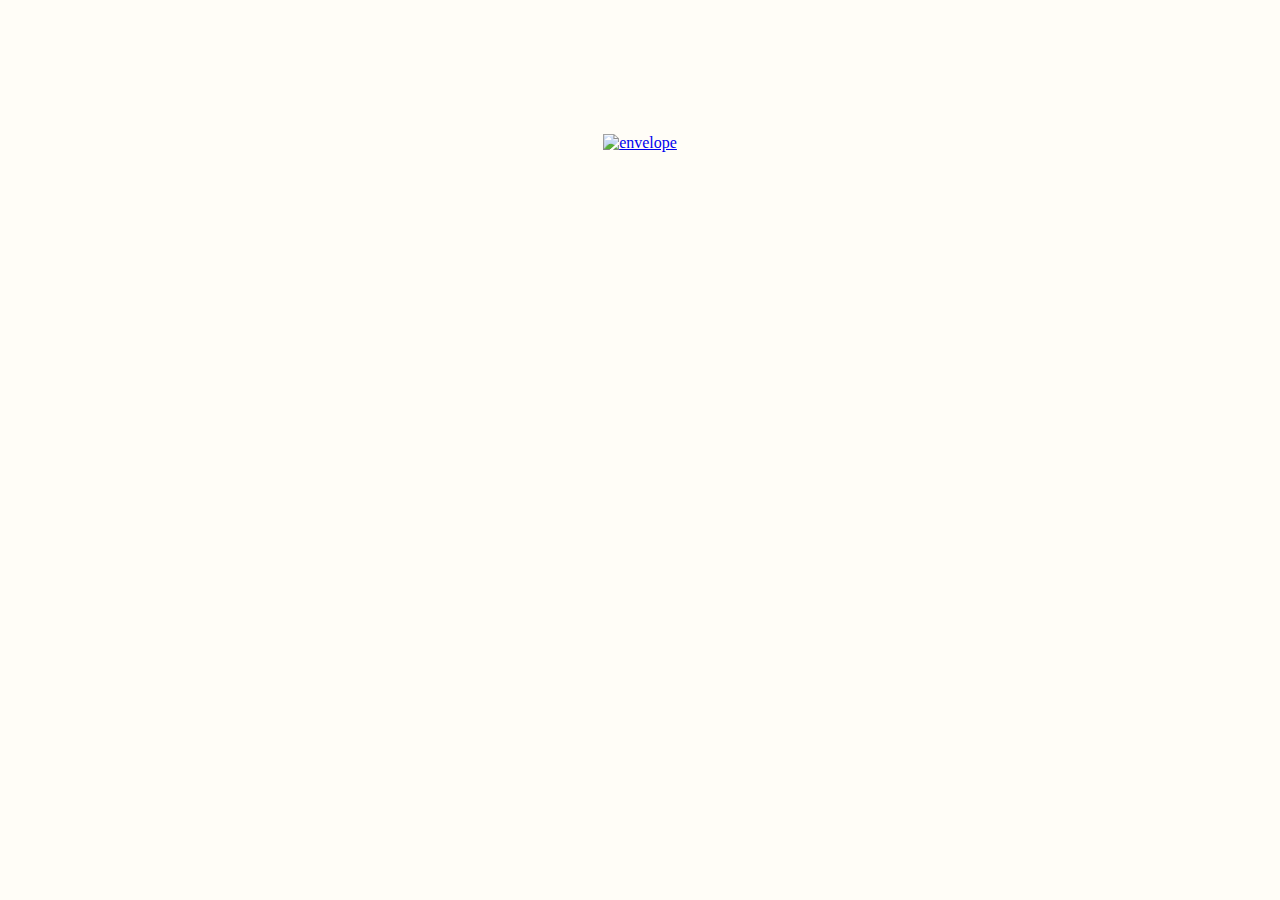
==== index.html @ 2ee61b39 "Add files via upload" ====
<!DOCTYPE html>
<html lang="en">
<head>
    <meta charset="UTF-8">
    <meta name="viewport" content="width=device-width, initial-scale=1.0">
    <title>card</title>
    <link rel="stylesheet" href="styles.css">
</head>
<body bgcolor="FFFDF7">
    <div class="enve">
    <a href="open.html">
        <img src="C:\Users\kutta\OneDrive\Desktop\folder\htmlcssjs\valentinescard\assets\Group 1.png" alt="envelope" class="envelopeimg">
    </div>
</a>
</body>
</html>
---- styles.css ----
.enve{
    display: flex;
    justify-content: center;
    align-items: center;
    padding-top: 10%;
}

.openen{
    display: flex;
    justify-content: center;
    align-items: center;
    padding-top: 2%;
}

.letteren{
    display: flex;
    justify-content: center;
    align-items: center;
    padding-top: 15%;
}

.no1en,.no2en,.no3en,.no4en,.no5en,.no6en,.no7en,.last{
    display: flex;
    justify-content: center;
    align-items: center;
    padding-top: 15%;
}

.lastnope{
    background-color: rgba(193, 124, 116, 0.5);
    color: rgba(0, 0, 0, 0.815);
    font-family:Annie Use Your Telescope;
    border: none;
    border-radius: 10px;
    font-size: 20px;
    text-shadow: 0.1px 0.1px 0.1px rgba(0, 0, 0, 0.508);
    filter: blur(0.4px);
}

.annie-use-your-telescope-regular {
    font-family: "Annie Use Your Telescope"; 
    font-weight: 400;
    font-style: normal;
  }

  
.button{
    cursor: pointer;
}
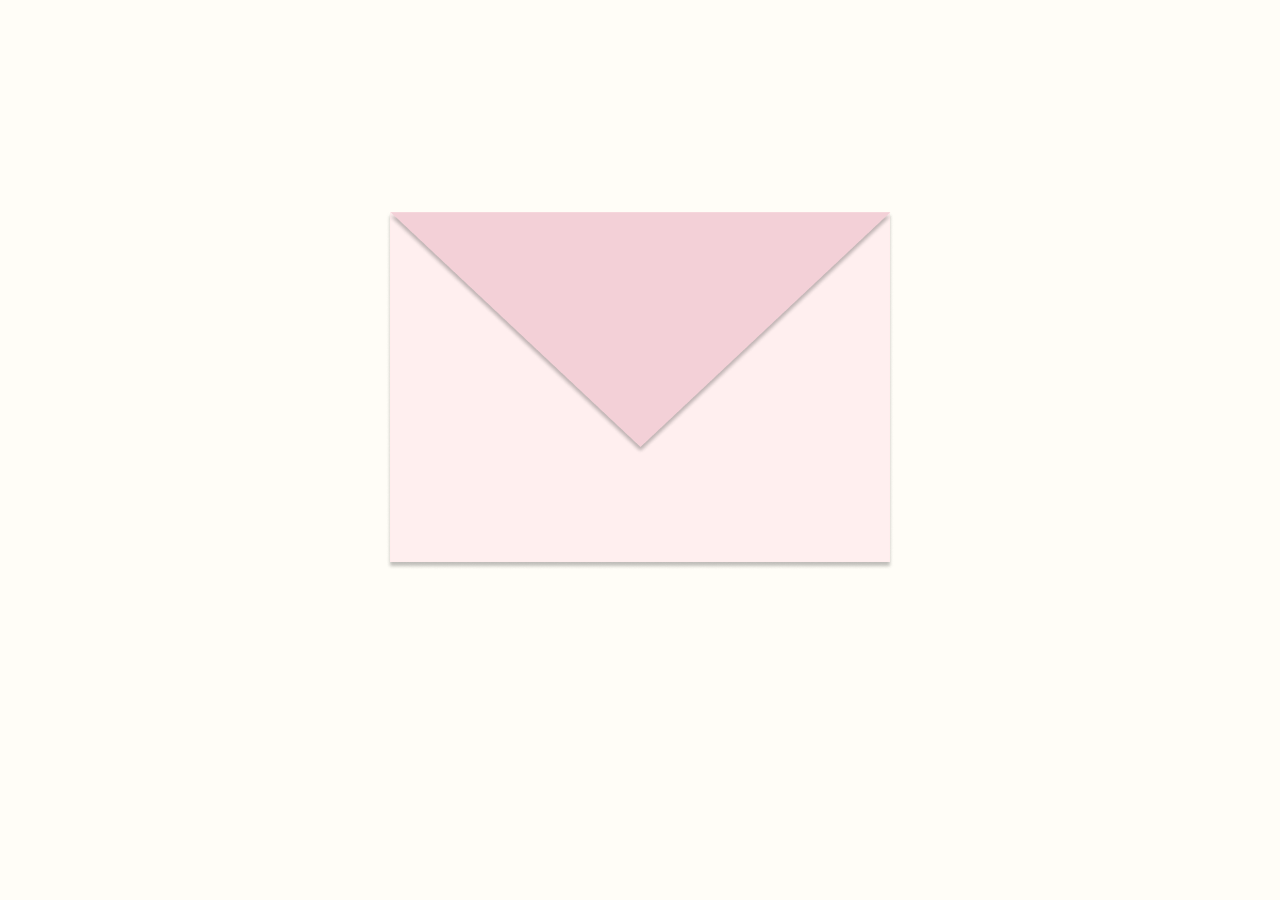
==== commit e63b6572: "Update index.html" ====
--- a/index.html
+++ b/index.html
@@ -9,8 +9,8 @@
 <body bgcolor="FFFDF7">
     <div class="enve">
     <a href="open.html">
-        <img src="C:\Users\kutta\OneDrive\Desktop\folder\htmlcssjs\valentinescard\assets\Group 1.png" alt="envelope" class="envelopeimg">
+        <img src="Group 1.png" class="envelopeimg">
     </div>
 </a>
 </body>
-</html> +</html> 
